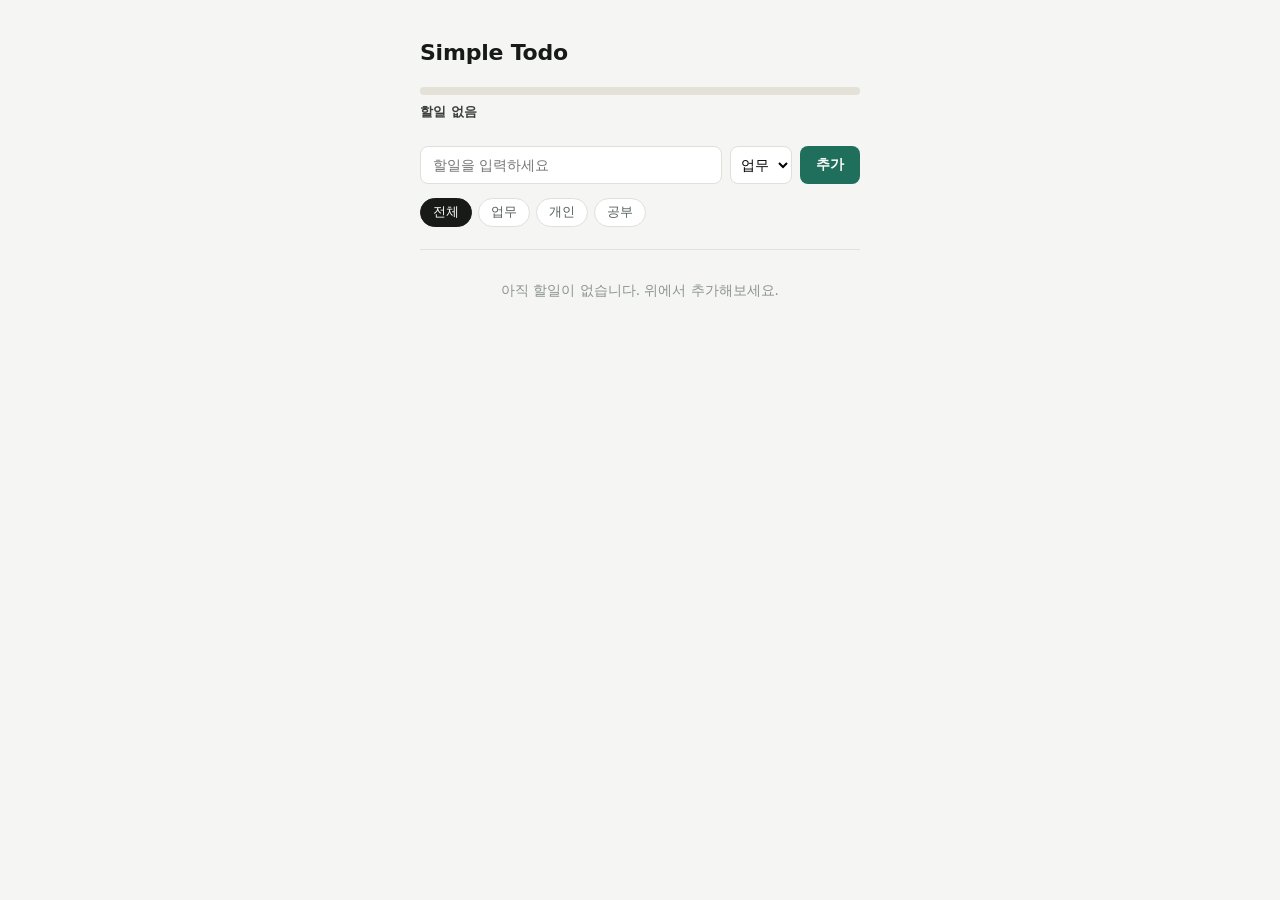
==== index.html @ d568d1b0 "feat: Simple Todo MVP - 순수 JS 할일 관리 앱 PRD 4대 핵심 기능(추가/수정/삭제, 완료 체크, 카테고리 분류, 진행률 보기) 구현. localStorag" ====
<!doctype html>
<html lang="ko">
  <head>
    <meta charset="UTF-8" />
    <meta name="viewport" content="width=device-width, initial-scale=1.0" />
    <title>Simple Todo</title>
    <link rel="stylesheet" href="css/style.css" />
  </head>
  <body>
    <div id="app">
      <h1>Simple Todo</h1>

      <section id="progress">
        <div id="progress-track"><div id="progress-fill"></div></div>
        <p id="progress-text"></p>
        <p id="progress-by-category"></p>
      </section>

      <form id="todo-form">
        <input type="text" id="todo-input" placeholder="할일을 입력하세요" autocomplete="off" />
        <select id="todo-category">
          <option value="work">업무</option>
          <option value="personal">개인</option>
          <option value="study">공부</option>
        </select>
        <button type="submit">추가</button>
      </form>

      <div id="filter-row">
        <button type="button" class="filter-btn active" data-filter="all">전체</button>
        <button type="button" class="filter-btn" data-filter="work">업무</button>
        <button type="button" class="filter-btn" data-filter="personal">개인</button>
        <button type="button" class="filter-btn" data-filter="study">공부</button>
      </div>

      <ul id="todo-list"></ul>
    </div>
    <script type="module" src="js/app.js"></script>
  </body>
</html>
---- css/style.css ----
* {
  box-sizing: border-box;
}

body {
  margin: 0;
  font-family: system-ui, -apple-system, 'Segoe UI', sans-serif;
  background: #f5f6f4;
  color: #171a17;
  -webkit-font-smoothing: antialiased;
}

#app {
  max-width: 480px;
  margin: 0 auto;
  padding: 40px 20px 64px;
  display: flex;
  flex-direction: column;
  gap: 22px;
}

h1 {
  margin: 0;
  font-size: 22px;
  font-weight: 800;
  letter-spacing: -0.01em;
}

#progress-track {
  height: 8px;
  border-radius: 100px;
  background: #e4e1d9;
  overflow: hidden;
}

#progress-fill {
  height: 100%;
  width: 0%;
  background: #1f6f5c;
  border-radius: 100px;
  transition: width 0.15s ease;
}

#progress-text {
  margin: 8px 0 0;
  font-size: 13px;
  font-weight: 600;
  color: #3a3f3a;
}

#progress-by-category {
  margin: 3px 0 0;
  font-size: 12.5px;
  color: #8c948c;
}

#todo-form {
  display: flex;
  gap: 8px;
}

#todo-input {
  flex: 1;
  padding: 9px 12px;
  border: 1px solid #dde1d8;
  border-radius: 8px;
  font-size: 14px;
  background: #fff;
}

#todo-input:focus,
.edit-input:focus {
  outline: none;
  border-color: #1f6f5c;
  box-shadow: 0 0 0 3px rgba(31, 111, 92, 0.12);
}

#todo-category,
.edit-select {
  padding: 9px 6px;
  border: 1px solid #dde1d8;
  border-radius: 8px;
  font-size: 14px;
  background: #fff;
}

#todo-form button {
  padding: 9px 16px;
  border: none;
  border-radius: 8px;
  background: #1f6f5c;
  color: #fff;
  font-size: 14px;
  font-weight: 600;
  cursor: pointer;
}

#todo-form button:hover {
  background: #185a4a;
}

#filter-row {
  display: flex;
  gap: 6px;
  margin-top: -8px;
}

.filter-btn {
  padding: 5px 12px;
  border: 1px solid #dde1d8;
  border-radius: 100px;
  background: #fff;
  color: #565f58;
  font-size: 12.5px;
  cursor: pointer;
}

.filter-btn:hover {
  border-color: #b9c0b6;
}

.filter-btn.active {
  background: #171a17;
  border-color: #171a17;
  color: #fff;
}

#todo-list {
  list-style: none;
  margin: 0;
  padding: 0;
  display: flex;
  flex-direction: column;
  border-top: 1px solid #e4e1d9;
}

.todo-item {
  display: flex;
  align-items: center;
  gap: 10px;
  padding: 11px 4px;
  border-bottom: 1px solid #e4e1d9;
}

.todo-item input[type='checkbox'] {
  width: 16px;
  height: 16px;
  accent-color: #1f6f5c;
  flex-shrink: 0;
  cursor: pointer;
}

.todo-title {
  flex: 1;
  font-size: 14px;
  word-break: break-word;
}

.todo-item.completed .todo-title {
  text-decoration: line-through;
  color: #8c948c;
}

.todo-item button {
  border: none;
  background: none;
  cursor: pointer;
  font-size: 14px;
  padding: 4px;
  border-radius: 6px;
  line-height: 1;
}

.todo-item button:hover {
  background: #e4e1d9;
}

.edit-input {
  flex: 1;
  padding: 5px 8px;
  border: 1px solid #1f6f5c;
  border-radius: 6px;
  font-size: 14px;
}

.cat-tag {
  font-size: 11px;
  font-weight: 600;
  padding: 2px 8px;
  border-radius: 100px;
  white-space: nowrap;
}

.cat-work {
  background: #e2e8f5;
  color: #3a5ba0;
}

.cat-personal {
  background: #ece2f1;
  color: #7b4b94;
}

.cat-study {
  background: #f3ead2;
  color: #a3760a;
}

.empty-state {
  padding: 32px 4px;
  text-align: center;
  font-size: 13.5px;
  color: #8c948c;
  border-bottom: none;
}
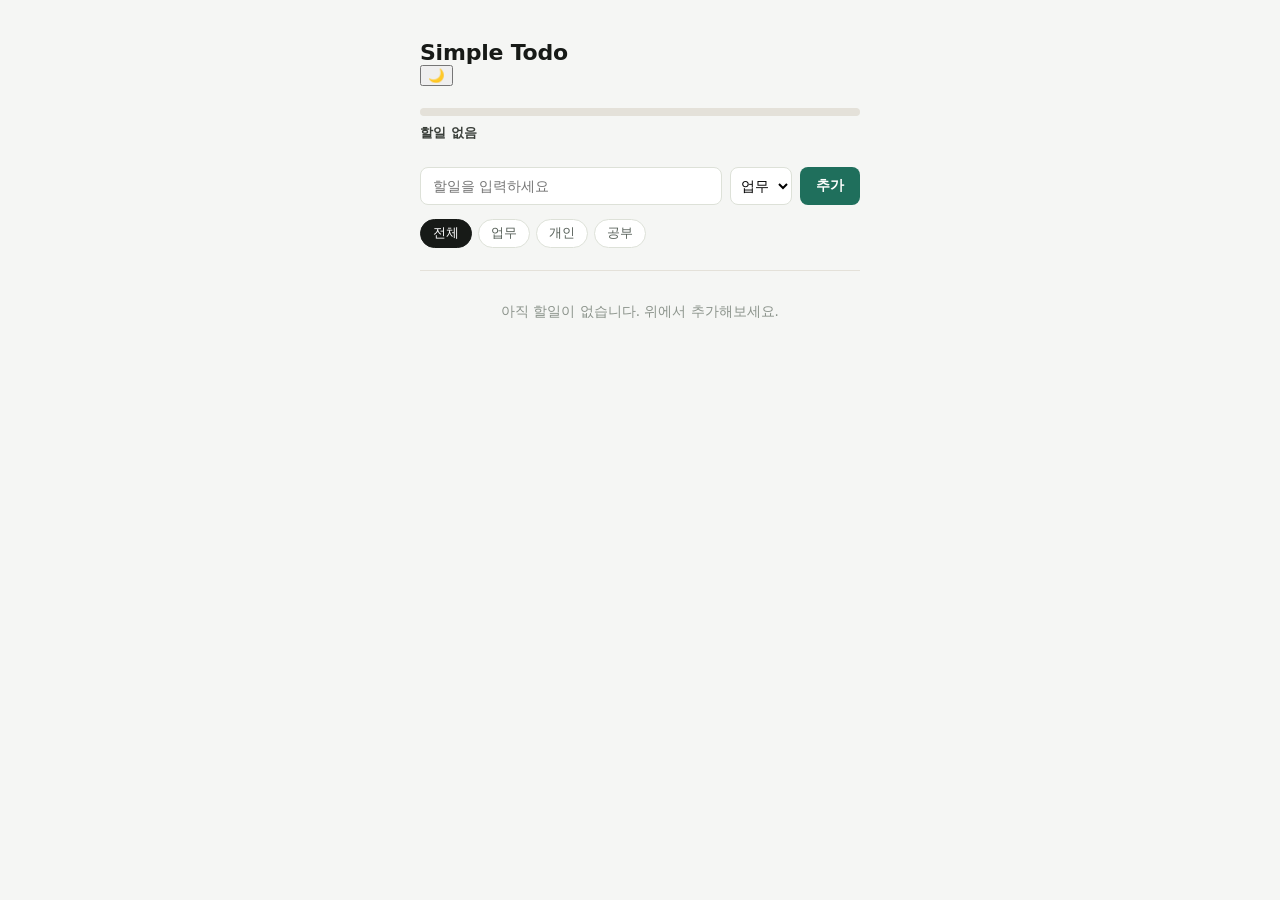
==== commit fcbbe127: "feat: 키워드 자동 카테고리 분류, 다크모드, 데스크톱 레이아웃 추가 - js/categorize.js: 할일 제목의 키워드로 업무/개인/공부 카테고리를 자동 추천 - js/t" ====
--- a/index.html
+++ b/index.html
@@ -8,7 +8,10 @@
   </head>
   <body>
     <div id="app">
-      <h1>Simple Todo</h1>
+      <div id="app-header">
+        <h1>Simple Todo</h1>
+        <button type="button" id="theme-toggle" aria-label="다크모드 전환"></button>
+      </div>
 
       <section id="progress">
         <div id="progress-track"><div id="progress-fill"></div></div>
